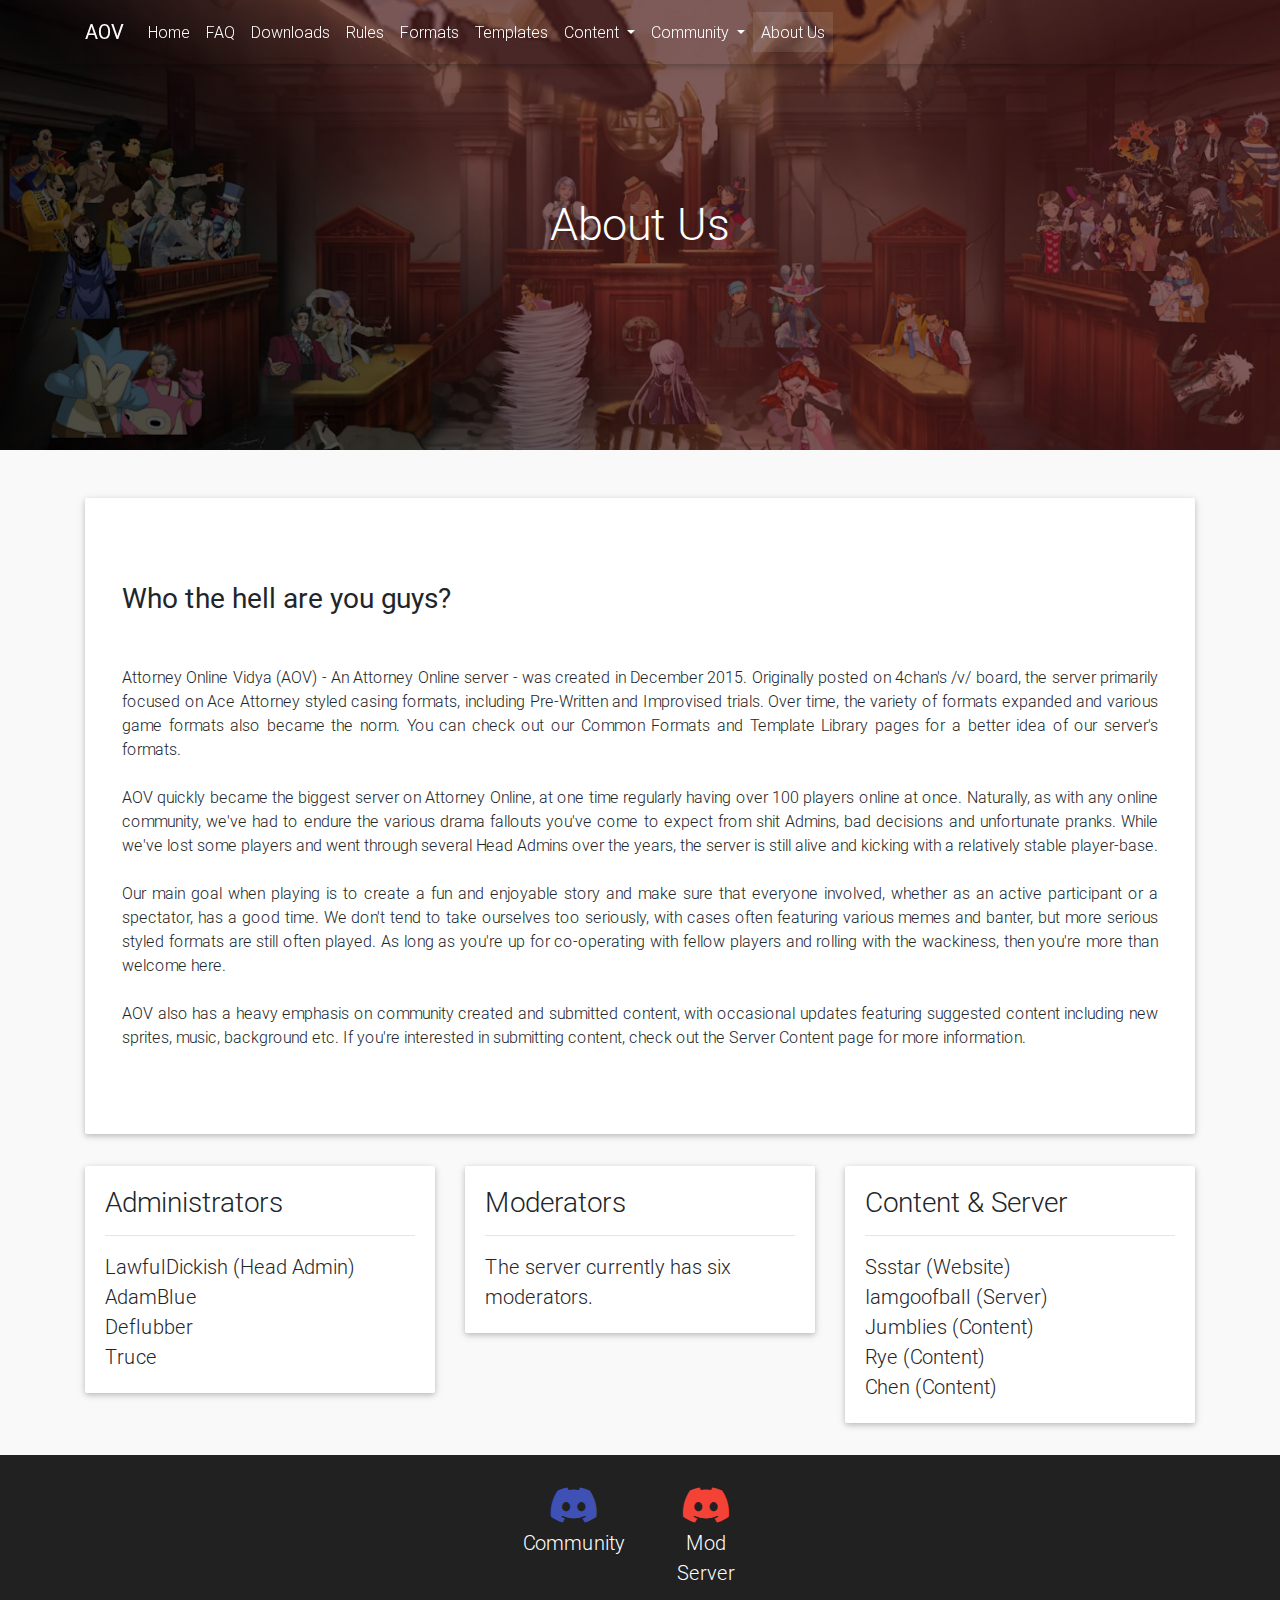
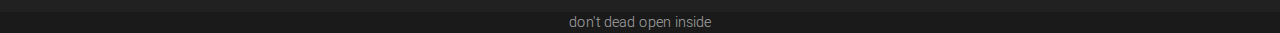
==== about.html @ 662e9feb "Update about.html" ====
<!DOCTYPE html>
<!-- saved from url=(0075)https://mdbootstrap.com/previews/docs/latest/html/images/half-bg-image.html -->
<html lang="en">

<head>
  <meta http-equiv="Content-Type" content="text/html; charset=UTF-8">
  <!-- Required meta tags always come first -->
  <meta name="viewport" content="width=device-width, initial-scale=1, shrink-to-fit=no">
  <meta http-equiv="x-ua-compatible" content="ie=edge">
  <meta name="theme-color" content="#5B1616" />
  <title>AOV - About Us</title>
  <!-- Font Awesome -->
  <link rel="stylesheet" href="https://use.fontawesome.com/releases/v5.7.0/css/all.css">
  <!-- Bootstrap core CSS -->
  <link href="css/bootstrap.min.css" rel="stylesheet">
  <!-- Material Design Bootstrap -->
  <link href="css/mdb.min.css" rel="stylesheet">
  <!-- Your custom styles (optional) -->
  <link href="css/style.css" rel="stylesheet">

  <link rel="icon" href="img/clover.png">

  <style>
    body,
    html {
      height: 100%;
      background-color: #F9F9F9;
    }

    .bg {
      /* The image used */
      background-image: url("img/bg_red1.jpg");

      /* Full height */
      height: 50%;

      /* Center and scale the image nicely */
      background-position: center;
      background-repeat: no-repeat;
      background-size: cover;
    }

    .faqHeader {
      font-size: 27px;
      margin: 20px;
    }

    .panel-heading [data-toggle="collapse"]:after {
      font-family: 'Glyphicons Halflings';
      content: "e072";
      /* "play" icon */
      float: right;
      color: #F58723;
      font-size: 18px;
      line-height: 22px;
      /* rotate "play" icon from > (right arrow) to down arrow */
      -webkit-transform: rotate(-90deg);
      -moz-transform: rotate(-90deg);
      -ms-transform: rotate(-90deg);
      -o-transform: rotate(-90deg);
      transform: rotate(-90deg);
    }

    .panel-heading [data-toggle="collapse"].collapsed:after {
      /* rotate "play" icon from > (right arrow) to ^ (up arrow) */
      -webkit-transform: rotate(90deg);
      -moz-transform: rotate(90deg);
      -ms-transform: rotate(90deg);
      -o-transform: rotate(90deg);
      transform: rotate(90deg);
      color: #454444;
    }

    a {
      color: inherit;
    }

    .vertical-center {
      min-height: 50%;
      /* Fallback for browsers do NOT support vh unit */
      min-height: 50vh;
      /* These two lines are counted as one :-)       */

      display: flex;
      align-items: center;
      justify-content: center;
    }

    .intro {
      color: white;
      font-size: 45px;
    }

    h2 {
      line-height: 0.4;
    }

    #about {
      text-align: justify;
      text-justify: inter-word;
    }

    .athena {
      display: flex;
      align-items: center;
      justify-content: center;
    }

    #status {
      padding: 20px 20px 5px 20px;
    }
  </style>
  <style type="text/css">
    /* Chart.js */
    @-webkit-keyframes chartjs-render-animation {
      from {
        opacity: 0.99
      }

      to {
        opacity: 1
      }
    }

    @keyframes chartjs-render-animation {
      from {
        opacity: 0.99
      }

      to {
        opacity: 1
      }
    }

    .chartjs-render-monitor {
      -webkit-animation: chartjs-render-animation 0.001s;
      animation: chartjs-render-animation 0.001s;
    }
  </style>
</head>

<body aria-busy="true">

  <nav class="navbar navbar-expand-lg navbar-dark fixed-top scrolling-navbar">
    <div class="container">
      <a class="navbar-brand" href="#">
        <strong>AOV</strong>
      </a>
      <button class="navbar-toggler" type="button" data-toggle="collapse" data-target="#navbarSupportedContent-7"
        aria-controls="navbarSupportedContent-7" aria-expanded="false" aria-label="Toggle navigation">
        <span class="navbar-toggler-icon"></span>
      </button>
      <div class="collapse navbar-collapse" id="navbarSupportedContent-7">
        <ul class="navbar-nav mr-auto">
          <li class="nav-item">
            <a class="nav-link" href="AOV">Home

            </a>
          </li>
          <li class="nav-item">
            <a class="nav-link" href="faq">FAQ
            </a>
          </li>
          <li class="nav-item">
            <a class="nav-link" href="downloads">Downloads
            </a>
          </li>
          <li class="nav-item">
            <a class="nav-link" href="rules">Rules</a>
          </li>
          <li class="nav-item">
            <a class="nav-link" href="formats">Formats</a>
          </li>
          <li class="nav-item">
            <a class="nav-link" href="templates">Templates</a>
          </li>

          <li class="nav-item dropdown">
            <a class="nav-link dropdown-toggle" href="#" id="navbarDropdownMenuLink" role="button"
              data-toggle="dropdown" aria-haspopup="true" aria-expanded="false">
              Content
            </a>
            <div class="dropdown-menu" aria-labelledby="navbarDropdownMenuLink">
              <a class="dropdown-item" href="content">Content Home</a>
              <a class="dropdown-item external"
                href="https://docs.google.com/document/d/1eIoh6NWHoeKX9E3clXP-xVCIWeaHX2WrbOaUmnBhqJI/edit"
                target="_blank">Suggestions Document</a>
              <a class="dropdown-item external"
                href="https://docs.google.com/document/d/1Ynwl11Pqiass_LbD9itM3mARLdoO6h9UICLOgjvfvNw/edit"
                target="_blank">Content Rules</a>
              <a class="dropdown-item external"
                href="https://docs.google.com/document/d/1kqxY2Avk-kt72iApawH2IPVs9gFACFkj__v60MFm2V4/edit"
                target="_blank">Crossover Court Downloads</a>
            </div>
          </li>

          <li class="nav-item dropdown">
            <a class="nav-link dropdown-toggle" href="#" id="navbarDropdownMenuLink" role="button"
              data-toggle="dropdown" aria-haspopup="true" aria-expanded="false">
              Community
            </a>
            <div class="dropdown-menu" aria-labelledby="navbarDropdownMenuLink">
              <a class="dropdown-item" href="archive">Case Archive</a>
              <a class="dropdown-item" href="competition">Competitions</a>
              <a class="dropdown-item" href="guides">Role Guides</a>
            </div>
          </li>

          <li class="nav-item active">
            <a class="nav-link" href="#">About Us
              <span class="sr-only">(current)</span>
            </a>
          </li>
        </ul>
      </div>
    </div>
  </nav>

  <div class="bg">

    <div class="container vertical-center">
      <div class="row">
        <div class="col-sm-12">
          <div class="intro text-center">About Us</div>
        </div>
      </div>
    </div>

  </div>
  <main>
    </br>
    </br>
    <div class="container">

      <div class="jumbotron">
        <div id="status" class="row mb-3">
          <h3><strong>Who the hell are you guys?</strong></h3>
        </div>
        <div id="status" class="row">
          <p id="about">Attorney Online Vidya (AOV) - An Attorney Online server - was created in December 2015.
            Originally posted on 4chan&#39;s /v/ board, the server primarily focused on Ace Attorney styled casing
            formats, including Pre-Written and Improvised trials. Over time, the variety of formats expanded and various
            game formats also became the norm. You can check out our Common Formats and Template Library pages for a
            better idea of our server&#39;s formats.
            </br></br>
            AOV quickly became the biggest server on Attorney Online, at one time regularly having over 100 players
            online at once. Naturally, as with any online community, we&#39;ve had to endure the various drama fallouts
            you&#39;ve come to expect from shit Admins, bad decisions and unfortunate pranks. While we&#39;ve lost some
            players and went through several Head Admins over the years, the server is still alive and kicking with a
            relatively stable player-base.
            </br></br>
            Our main goal when playing is to create a fun and enjoyable story and make sure that everyone involved,
            whether as an active participant or a spectator, has a good time. We don&#39;t tend to take ourselves too
            seriously, with cases often featuring various memes and banter, but more serious styled formats are still
            often played. As long as you&#39;re up for co-operating with fellow players and rolling with the wackiness,
            then you&#39;re more than welcome here.
            </br></br>
            AOV also has a heavy emphasis on community created and submitted content, with occasional updates featuring
            suggested content including new sprites, music, background etc. If you&#39;re interested in submitting
            content, check out the Server Content page for more information.
          </p>
        </div>
      </div>

      <div class="row">
        <div class="col-sm-4">
          <div id="status" class="jumbotron">
            <h3>Administrators</h3>
            <hr>
            <p class="lead">LawfulDickish (Head Admin)</br>
              AdamBlue</br>
              Deflubber</br>
	      Truce</p>
          </div>
        </div>
        <div class="col-sm-4">
          <div id="status" class="jumbotron">
            <h3>Moderators</h3>
            <hr>
            <p class="lead">
              The server currently has six moderators.</p>
          </div>
        </div>
        <div class="col-sm-4">
          <div id="status" class="jumbotron">
            <h3>Content & Server</h3>
            <hr>
            <p class="lead">Ssstar (Website)</br>
              Iamgoofball (Server)</br>
              Jumblies (Content)</br>
              Rye (Content)</br>
              Chen (Content)</p>
            </p>
          </div>
        </div>
      </div>
    </div>
  </main>

  <!-- Footer -->
  <footer class="page-footer font-small grey darken-4">

    <!-- Footer Elements -->
    <div class="container text-center athena">

      <!-- Grid row-->
      <div class="row">

        <!-- Grid column -->
        <div class="col-sm-6 py-2 mb-3">
          </br>
          <a class="lead" href="https://discordapp.com/invite/tKew3hK" target="_blank"><i
              class="fab fa-discord fa-2x indigo-text"></i></a>
          </br>
          <a class="lead" href="https://discordapp.com/invite/tKew3hK" target="_blank">Community</a>
        </div>

        <div class="col-sm-6 py-2 mb-3">
          </br>
          <a class="lead" href="https://discord.gg/ZvzhPBj" target="_blank"><i
              class="fab fa-discord fa-2x red-text"></i></a>
          </br>
          <a class="lead" href="https://discord.gg/ZvzhPBj" target="_blank">Mod Server</a>
        </div>
        <!-- Grid column -->

      </div>
      <!-- Grid row-->

    </div>
    <!-- Footer Elements -->

    <!-- Copyright -->
    <div id="copy" class="footer-copyright text-center">&#xa9; 2020 Attorney Online Vidya
      <br/>This fansite is not affiliated with nor endorsed by Capcom Co., Ltd.
      <br/>All content and trademarks referenced are property of their respective owners.
    </div>
    <!-- Copyright -->

  </footer>
  <!-- Footer -->

  <!-- SCRIPTS -->

  <!-- JQuery -->
  <script type="text/javascript" src="js/jquery-3.3.1.min.js"></script>
  <!-- Bootstrap tooltips -->
  <script type="text/javascript" src="js/popper.min.js"></script>
  <!-- Bootstrap core JavaScript -->
  <script type="text/javascript" src="js/bootstrap.min.js"></script>
  <!-- MDB core JavaScript -->
  <script type="text/javascript" src="js/mdb.js"></script>
  
  <script>
    var client = new XMLHttpRequest();
    client.open('GET', '/data/foo.txt');
    client.onreadystatechange = function() {
      document.getElementById('copy').innerHTML = client.responseText;
    }
    client.send();
  </script>


</body>

</html>
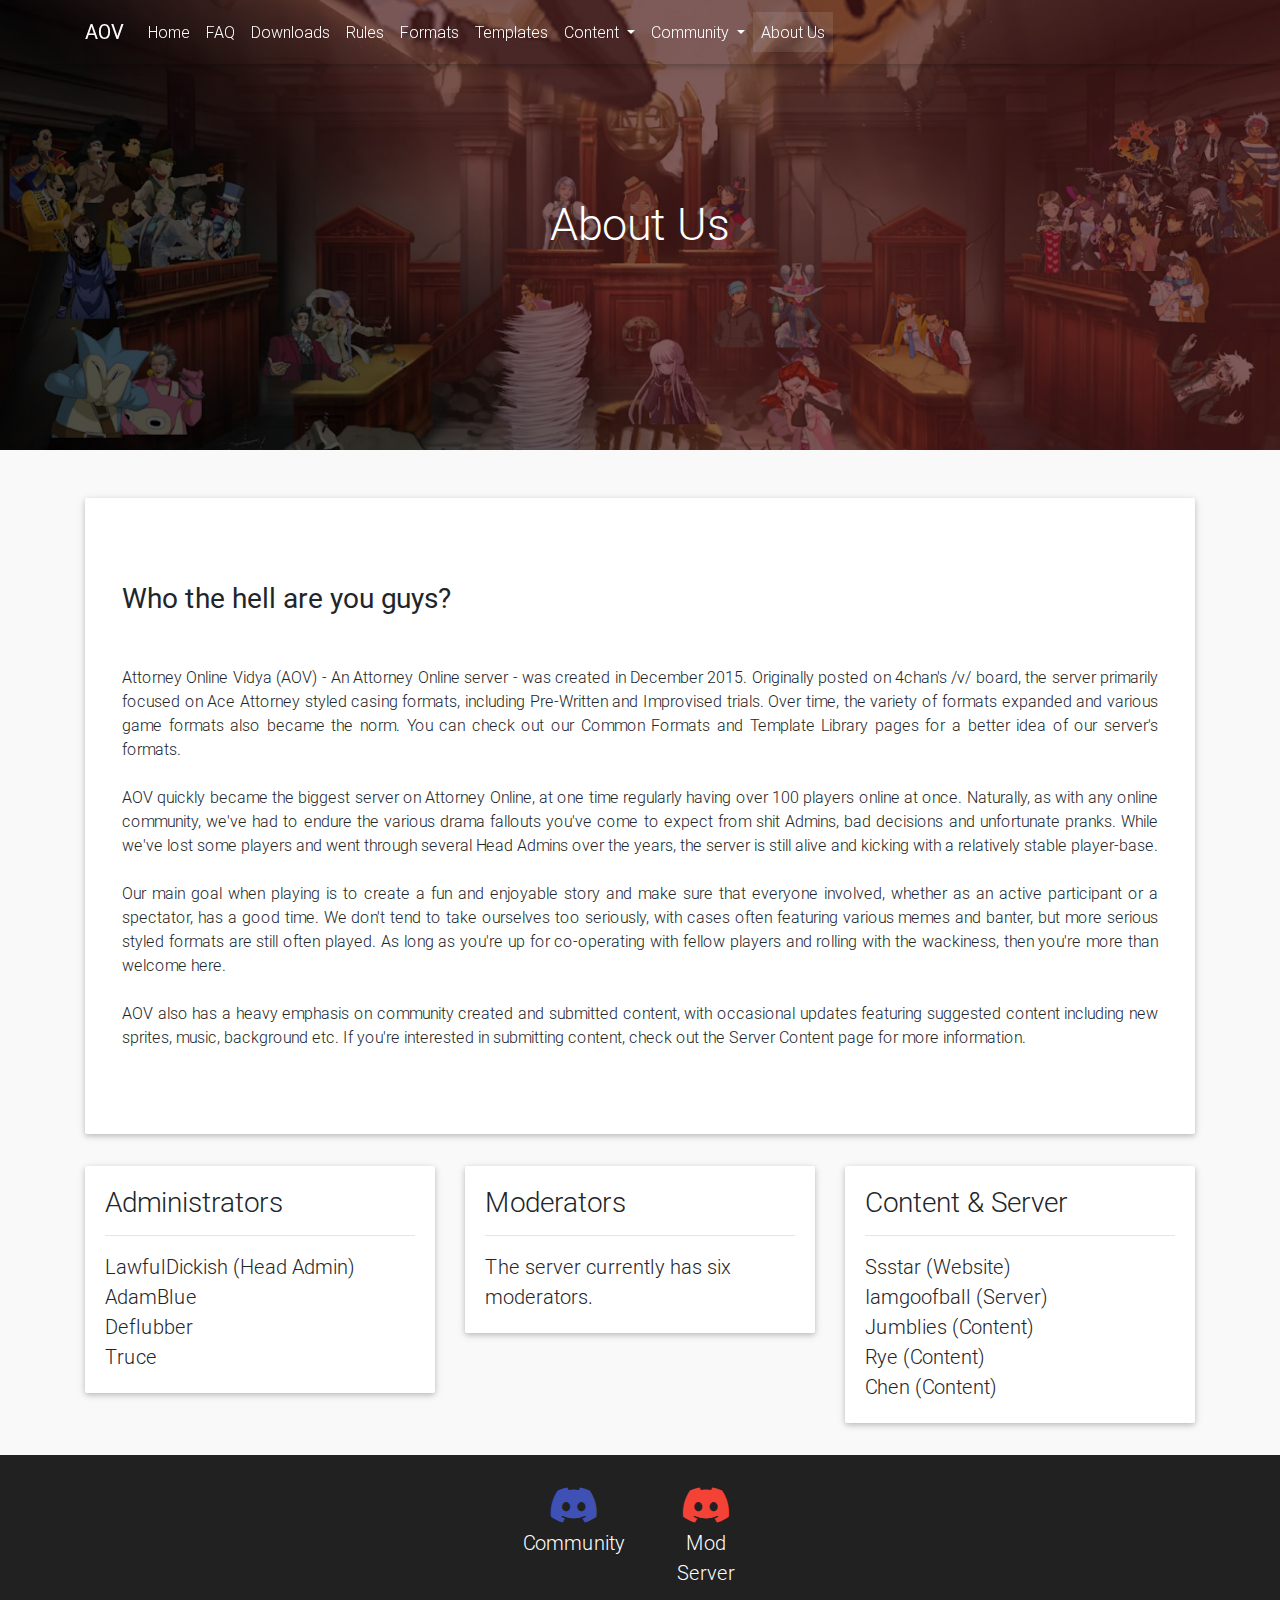
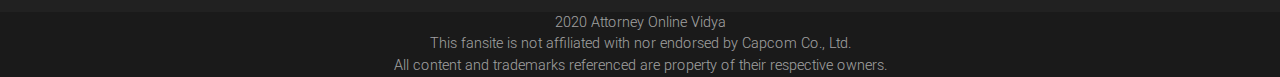
==== commit 13678d1c: "Update about.html" ====
--- a/about.html
+++ b/about.html
@@ -108,6 +108,10 @@
 
     #status {
       padding: 20px 20px 5px 20px;
+    }
+
+    #copy {
+      white-space: pre-wrap;
     }
   </style>
   <style type="text/css">
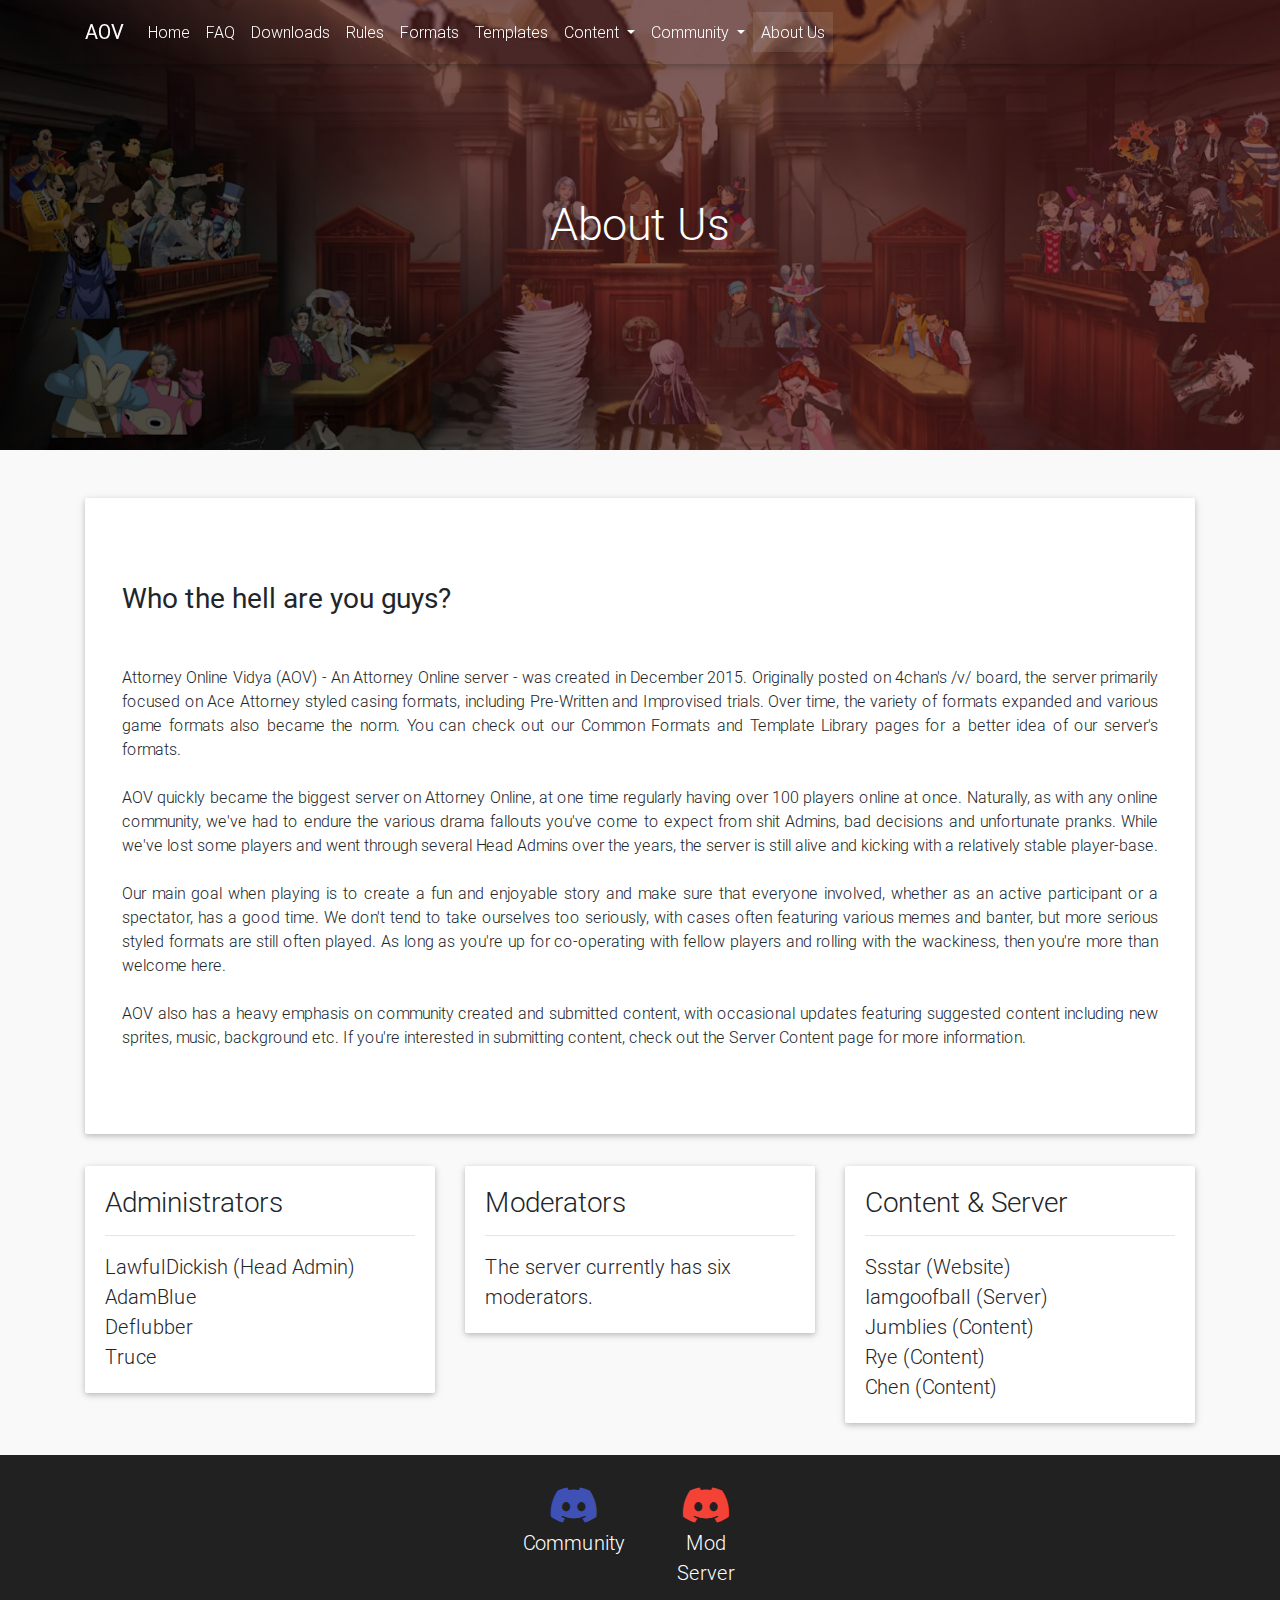
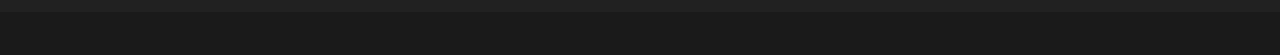
==== commit abc3af32: "copy" ====
--- a/about.html
+++ b/about.html
@@ -108,10 +108,6 @@
 
     #status {
       padding: 20px 20px 5px 20px;
-    }
-
-    #copy {
-      white-space: pre-wrap;
     }
   </style>
   <style type="text/css">
@@ -335,9 +331,7 @@
     <!-- Footer Elements -->
 
     <!-- Copyright -->
-    <div id="copy" class="footer-copyright text-center">&#xa9; 2020 Attorney Online Vidya
-      <br/>This fansite is not affiliated with nor endorsed by Capcom Co., Ltd.
-      <br/>All content and trademarks referenced are property of their respective owners.
+    <div id="copyr" class="footer-copyright text-center">
     </div>
     <!-- Copyright -->
 
@@ -357,7 +351,7 @@
   
   <script>
     var client = new XMLHttpRequest();
-    client.open('GET', '/data/foo.txt');
+    client.open('GET', '/data/copy.txt');
     client.onreadystatechange = function() {
       document.getElementById('copy').innerHTML = client.responseText;
     }
--- a/css/style.css
+++ b/css/style.css
@@ -73,6 +73,10 @@
   line-height: 1.7;
 }
 
+#copyr {
+  white-space: pre-wrap;
+}
+
 .rgba-gradient {
 background: -moz-linear-gradient(45deg, rgba(0,0,0,0.7) 29%, rgba(71,23,23,0.7) 45%);
 background: -webkit-gradient(left bottom, right top, color-stop(29%, rgba(0,0,0,0.7)), color-stop(45%, rgba(71,23,23,0.7)));
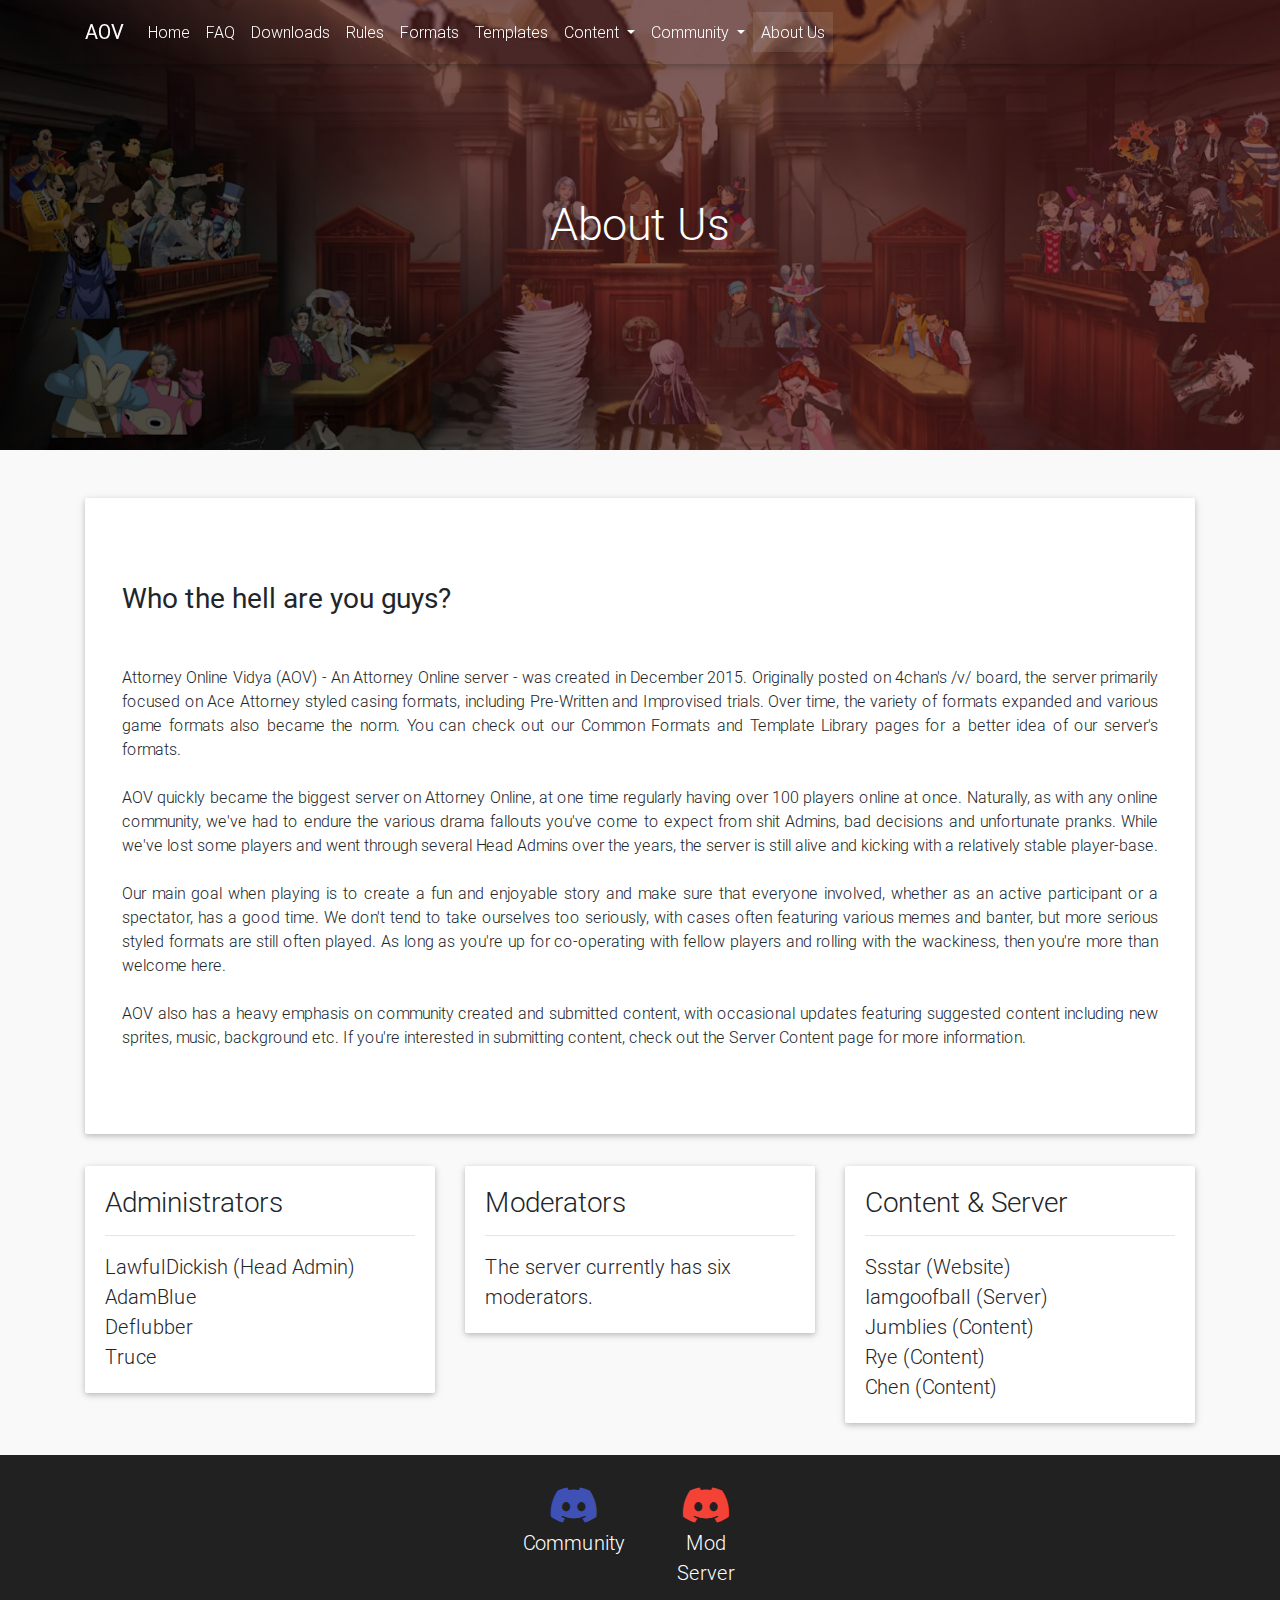
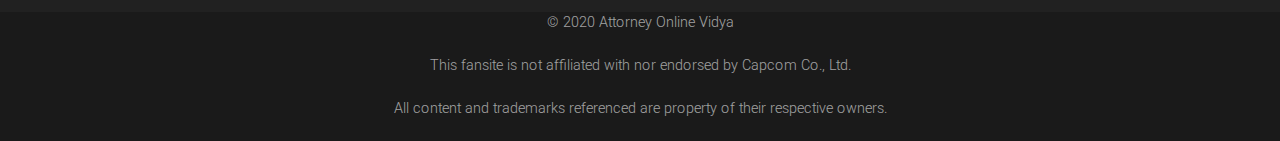
==== commit eaf3a47b: "Update about.html" ====
--- a/about.html
+++ b/about.html
@@ -331,7 +331,9 @@
     <!-- Footer Elements -->
 
     <!-- Copyright -->
-    <div id="copyr" class="footer-copyright text-center">
+    <div id="copyr" class="footer-copyright text-center">&#xa9; 2020 Attorney Online Vidya
+      <br/>This fansite is not affiliated with nor endorsed by Capcom Co., Ltd.
+      <br/>All content and trademarks referenced are property of their respective owners.
     </div>
     <!-- Copyright -->
 
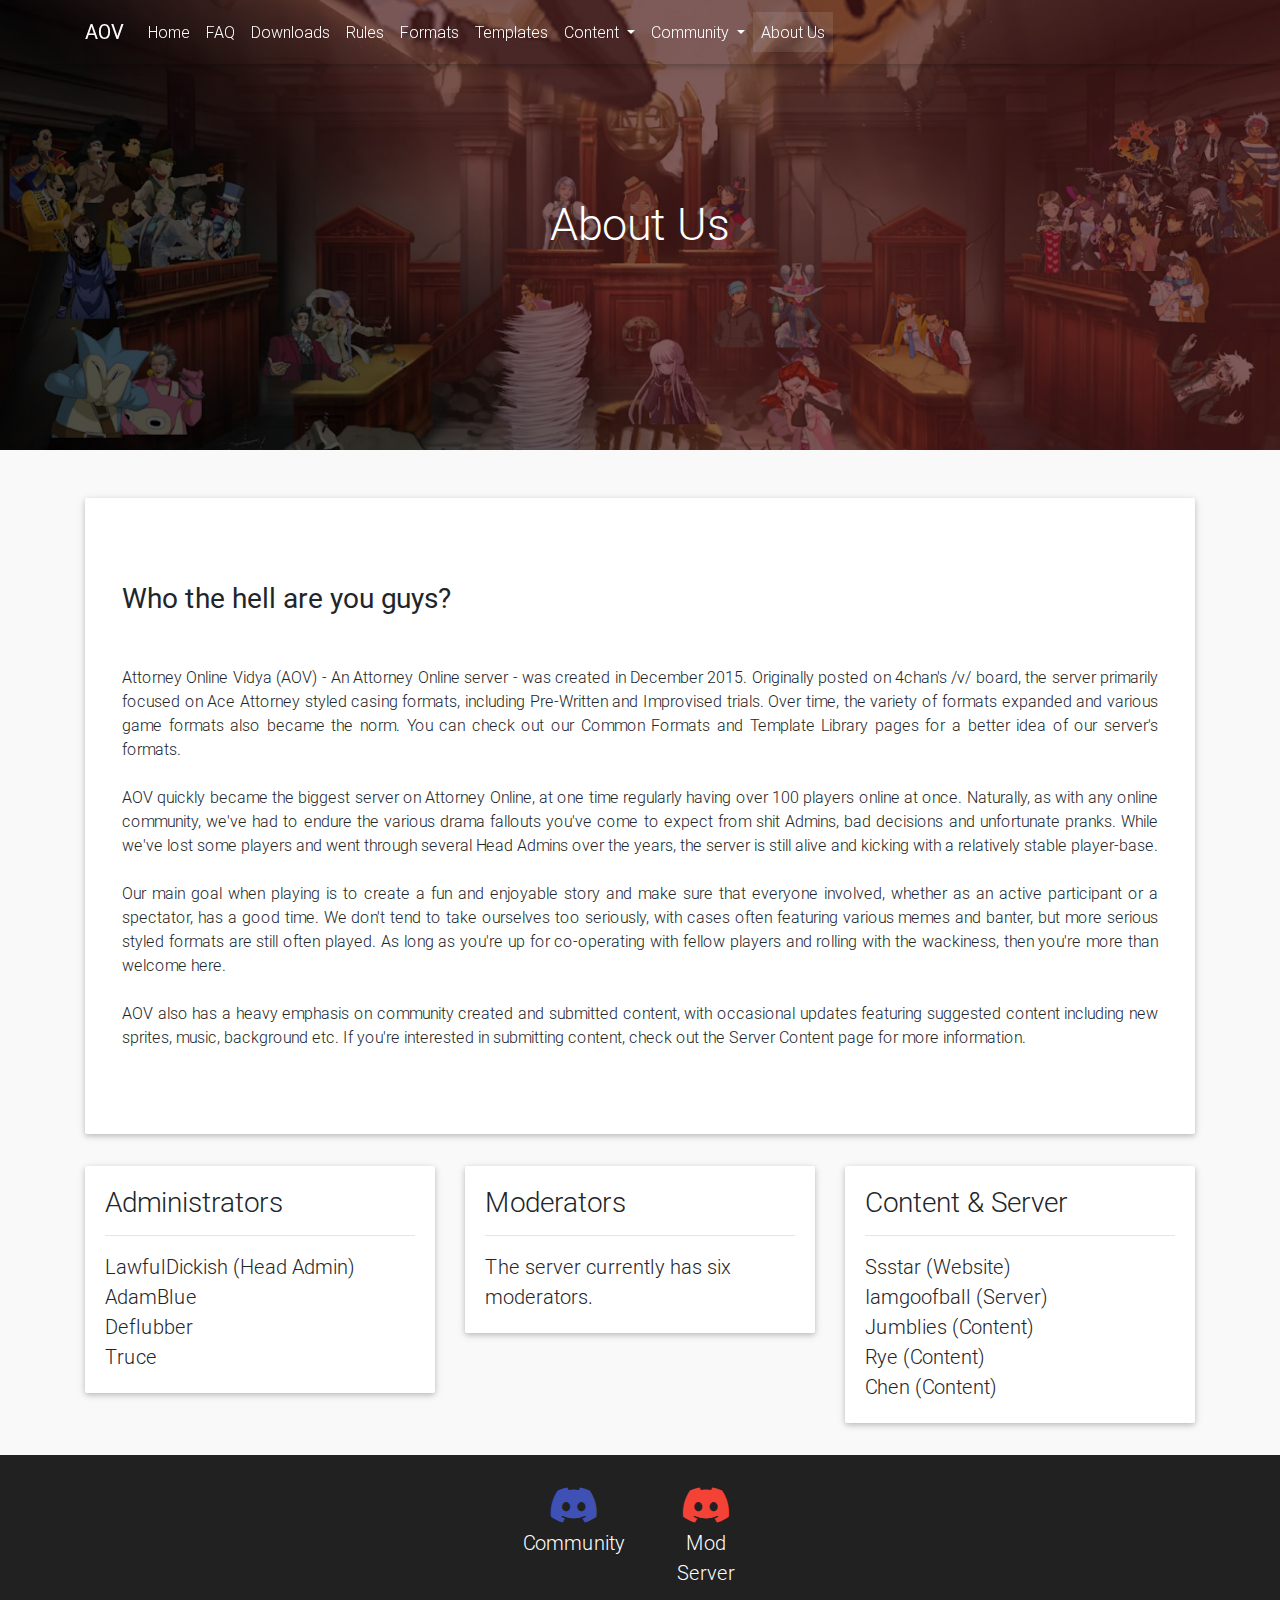
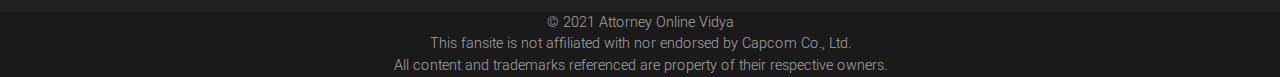
==== commit 965cbf2d: "Update about.html" ====
--- a/about.html
+++ b/about.html
@@ -355,7 +355,7 @@
     var client = new XMLHttpRequest();
     client.open('GET', '/data/copy.txt');
     client.onreadystatechange = function() {
-      document.getElementById('copy').innerHTML = client.responseText;
+      document.getElementById('copyr').innerHTML = client.responseText;
     }
     client.send();
   </script>
